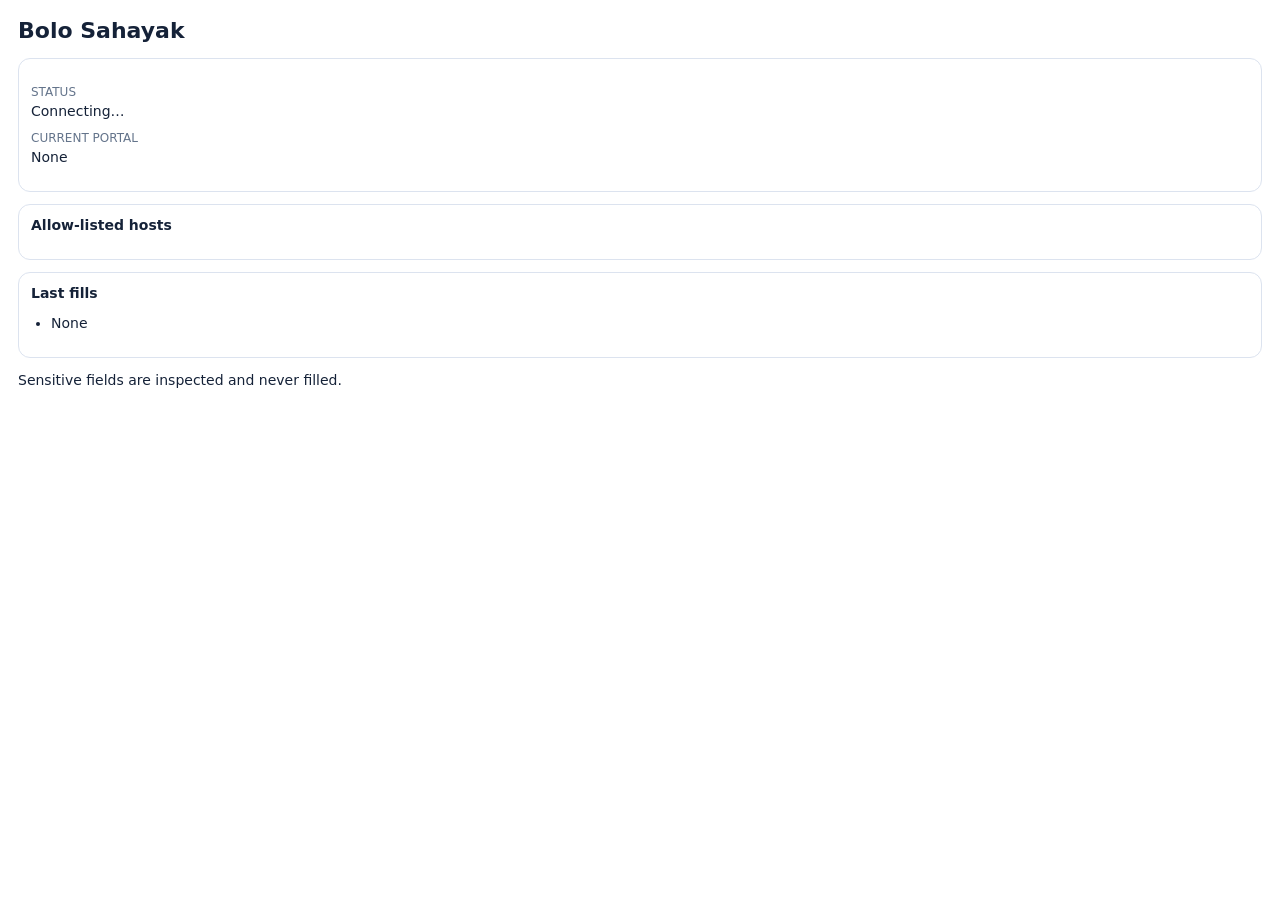
==== apps/extension/sidepanel.html @ bac86c41 "Initial commit" ====
<!doctype html><html><head><meta charset="utf-8"><meta name="viewport" content="width=device-width"><title>Bolo Sahayak Helper</title><style>body{font:14px system-ui;margin:18px;color:#152238}h1{font-size:22px}.card{border:1px solid #dce3ef;border-radius:12px;padding:12px;margin:12px 0}dt{color:#64748b;font-size:12px;text-transform:uppercase}dd{margin:4px 0 12px}ul{padding-left:20px}</style></head><body><h1>Bolo Sahayak</h1><div class="card"><dl><dt>Status</dt><dd id="status">Connecting…</dd><dt>Current portal</dt><dd id="portal">None</dd></dl></div><div class="card"><strong>Allow-listed hosts</strong><ul id="allowlist"></ul></div><div class="card"><strong>Last fills</strong><ul id="fills"><li>None</li></ul></div><p>Sensitive fields are inspected and never filled.</p><script src="sidepanel.js"></script></body></html>
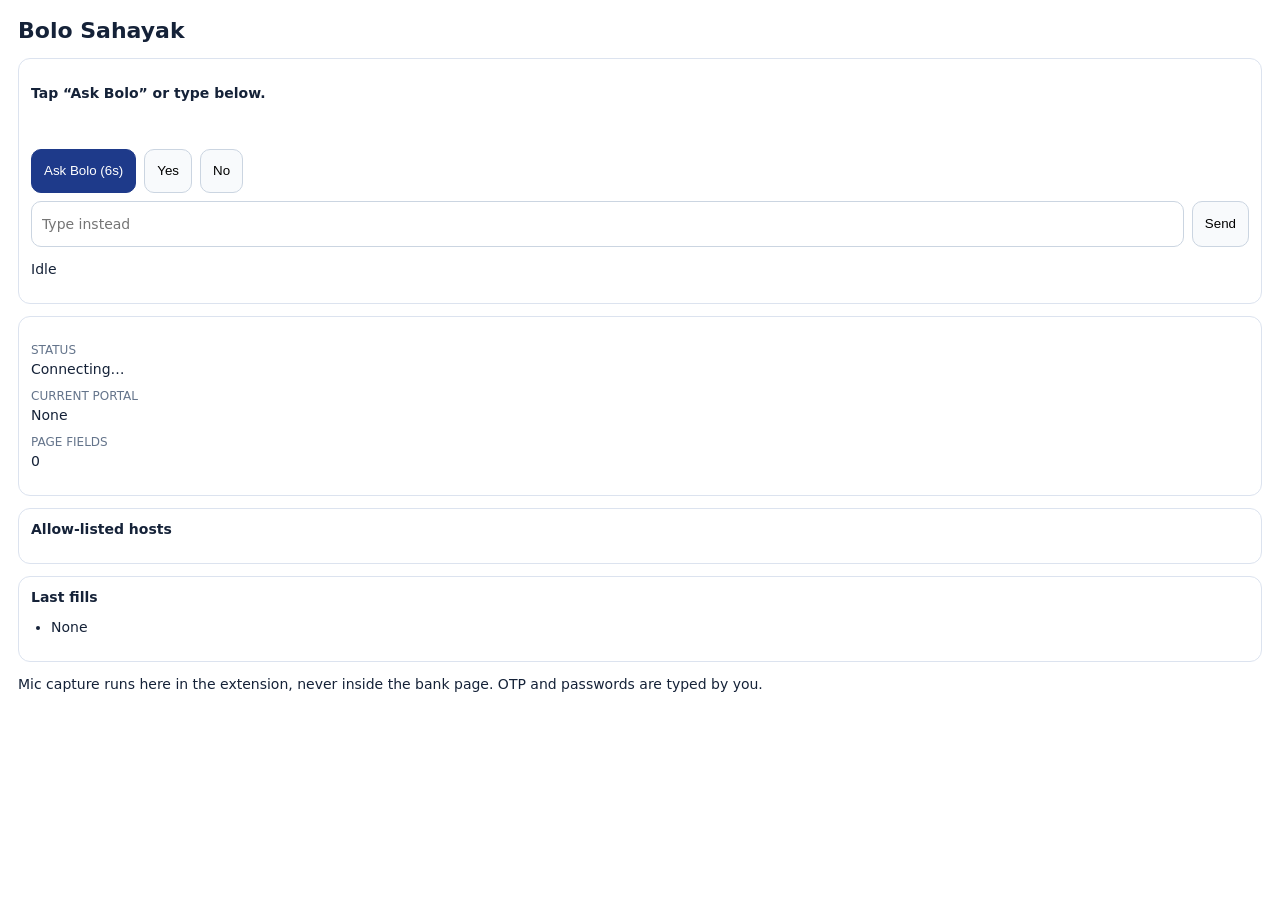
==== commit 33eb4832: "links open now..still demo fallback" ====
--- a/apps/extension/sidepanel.html
+++ b/apps/extension/sidepanel.html
@@ -1 +1 @@
-<!doctype html><html><head><meta charset="utf-8"><meta name="viewport" content="width=device-width"><title>Bolo Sahayak Helper</title><style>body{font:14px system-ui;margin:18px;color:#152238}h1{font-size:22px}.card{border:1px solid #dce3ef;border-radius:12px;padding:12px;margin:12px 0}dt{color:#64748b;font-size:12px;text-transform:uppercase}dd{margin:4px 0 12px}ul{padding-left:20px}</style></head><body><h1>Bolo Sahayak</h1><div class="card"><dl><dt>Status</dt><dd id="status">Connecting…</dd><dt>Current portal</dt><dd id="portal">None</dd></dl></div><div class="card"><strong>Allow-listed hosts</strong><ul id="allowlist"></ul></div><div class="card"><strong>Last fills</strong><ul id="fills"><li>None</li></ul></div><p>Sensitive fields are inspected and never filled.</p><script src="sidepanel.js"></script></body></html>
+<!doctype html><html><head><meta charset="utf-8"><meta name="viewport" content="width=device-width"><title>Bolo Sahayak Helper</title><style>body{font:14px system-ui;margin:18px;color:#152238}h1{font-size:22px}.card{border:1px solid #dce3ef;border-radius:12px;padding:12px;margin:12px 0}dt{color:#64748b;font-size:12px;text-transform:uppercase}dd{margin:4px 0 12px}ul{padding-left:20px}button{min-height:44px;padding:0 12px;border-radius:10px;border:1px solid #cbd5e1;background:#f8fafc;cursor:pointer}button.primary{background:#1e3a8a;color:#fff;border-color:#1e3a8a}.row{display:flex;gap:8px;flex-wrap:wrap;margin:8px 0}input{min-height:44px;flex:1;min-width:0;padding:0 10px;border:1px solid #cbd5e1;border-radius:10px;font:inherit}#prompt{font-weight:600}#heard{color:#475569;min-height:20px}</style></head><body><h1>Bolo Sahayak</h1><div class="card"><p id="prompt">Tap “Ask Bolo” or type below.</p><p id="heard"></p><div class="row"><button id="ask" class="primary">Ask Bolo (6s)</button><button id="yes">Yes</button><button id="no">No</button></div><div class="row"><input id="typed" placeholder="Type instead" aria-label="Type your answer"><button id="send">Send</button></div><p id="status">Idle</p></div><div class="card"><dl><dt>Status</dt><dd id="conn">Connecting…</dd><dt>Current portal</dt><dd id="portal">None</dd><dt>Page fields</dt><dd id="fields">0</dd></dl></div><div class="card"><strong>Allow-listed hosts</strong><ul id="allowlist"></ul></div><div class="card"><strong>Last fills</strong><ul id="fills"><li>None</li></ul></div><p>Mic capture runs here in the extension, never inside the bank page. OTP and passwords are typed by you.</p><script src="allowlist.js"></script><script type="module" src="sidepanel.js"></script></body></html>
